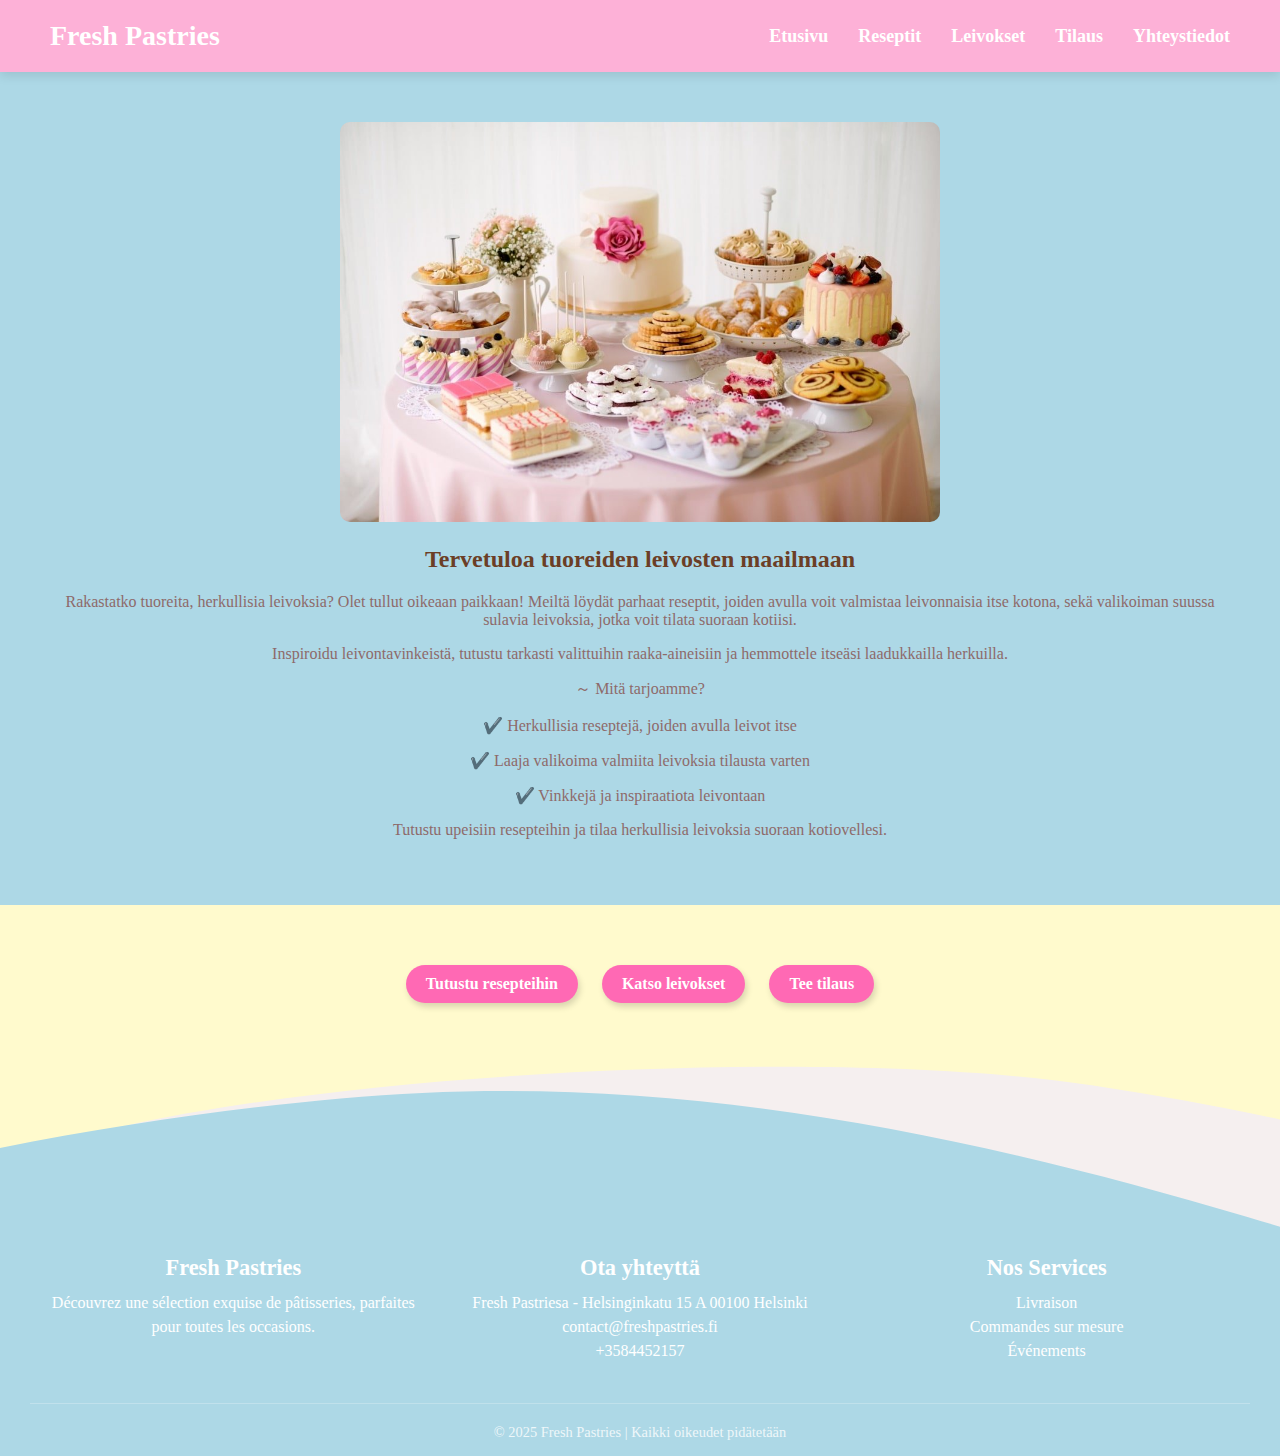
==== freshpastries/index.html @ eee18b19 "Add files via upload" ====
<!DOCTYPE html>
<html lang="fi">
<head>
    <meta charset="UTF-8">
    <meta name="viewport" content="width=device-width, initial-scale=1.0">
    <title>Fresh Pastries - Etusivu</title>
    <link rel="stylesheet" href="styles.css">
    <style>
        /* Importation d'une police élégante */
        @import url('https://fonts.googleapis.com/css2?family=Playfair+Display:wght@500;700&family=Raleway:wght@400;600&display=swap');
        

    </style>
</head>
<body>
    <header class= "index-header">
        <h1>Fresh Pastries</h1>
        <nav class ="index-nav">
            <ul>
                <li><a href="index.html">Etusivu</a></li>
                <li><a href="reseptit.html">Reseptit</a></li>
                <li><a href="leivokset.html">Leivokset</a></li>
                <li><a href="tilaus.html">Tilaus</a></li>
                <li><a href="yhteystiedot.html">Yhteystiedot</a></li>
            </ul>
        </nav>
        <div class="burger" onclick="toggleMenu()">
            <div></div>
            <div></div>
            <div></div>
        </div>
    </header>

    <main>
        <section class="hero">
            <img src="leivokset.jpg" alt="Kauniisti aseteltuja leivoksia">
            <h2>Tervetuloa tuoreiden leivosten maailmaan</h2>
            <p>Rakastatko tuoreita, herkullisia leivoksia? Olet tullut oikeaan paikkaan! Meiltä löydät parhaat reseptit, 
            joiden avulla voit valmistaa leivonnaisia itse kotona, sekä valikoiman suussa sulavia leivoksia, jotka voit tilata suoraan kotiisi.</p>
            <p>Inspiroidu leivontavinkeistä, tutustu tarkasti valittuihin raaka-aineisiin ja hemmottele itseäsi laadukkailla herkuilla.</p>
            <p>～ Mitä tarjoamme?</p>
            <p>✔️ Herkullisia reseptejä, joiden avulla leivot itse</p>
            <p>✔️ Laaja valikoima valmiita leivoksia tilausta varten</p>
            <p>✔️ Vinkkejä ja inspiraatiota leivontaan</p>
            <p>Tutustu upeisiin resepteihin ja tilaa herkullisia leivoksia suoraan kotiovellesi.</p>
        </section>

        <section class="links">
            <a href="reseptit.html" class="button">Tutustu resepteihin</a>
            <a href="leivokset.html" class="button">Katso leivokset</a>
            <a href="tilaus.html" class="button">Tee tilaus</a>
        </section>
    </main>

    <footer>
        <div class="footer-container">
            <div class="footer-column">
                <h3><a href="index.html">Fresh Pastries</a></h3>
                <p>Découvrez une sélection exquise de pâtisseries, parfaites pour toutes les occasions.</p>
            </div>
            <div class="footer-column">
                <h3><a href="yhteistiedot.html">Ota yhteyttä</a></h3>
                <p>Fresh Pastriesa - Helsinginkatu 15 A 00100 Helsinki<br>contact@freshpastries.fi<br>+3584452157</p>
            </div>
            <div class="footer-column">
                <h3><a href="palvelut.html">Nos Services</a></h3>
                <p class="services">Livraison<br>Commandes sur mesure<br>Événements</p>
            </div>
            <div style="width:100%">
                <p class="copyright">&copy; 2025 Fresh Pastries | Kaikki oikeudet pidätetään</p>
            </div>
        </div>
    </footer>

    <script>
 function toggleMenu() {
    const nav = document.querySelector('.index-nav');
    const burger = nav.querySelector('.burger');
    nav.classList.toggle('active');
    burger.classList.toggle('open');

}
    </script>
</body>
</html>
---- freshpastries/styles.css ----
/* Yleiset tyylit */
body {
    font-family: Century;
    color: #8d6a6a;
    background-color: #FFFACD;
    margin: 0;
    padding: 0;
    text-align: center;
}

/* Header */
header {
    background-color: #fdb1d7;
    color: white;
    display: flex;
    justify-content: space-between;
    align-items: center;
    padding: 20px 50px;
    box-shadow: 0px 4px 10px rgba(0, 0, 0, 0.1);
    position: relative;
    z-index: 100;
}

header h1 {
    font-size: 28px;
    font-family: 'Pacifico', cursive;
    color: #fff;
    margin: 0;
    transition: transform 0.3s ease-in-out;
}

header h1:hover {
    transform: scale(1.1);
    text-shadow: 2px 2px 10px rgba(0, 0, 0, 0.2);
}

.index-nav ul {
    list-style: none;
    display: flex;
    gap: 30px;
    margin: 0;
    padding: 0;
}

.index-nav ul li a {
    text-decoration: none;
    color: white;
    transition: color 0.3s;
    font-size: 18px;
    font-weight: bold;
    position: relative;
    transition: color 0.3s ease-in-out;
}

.index-nav  ul li a::after {
    content: "";
    position: absolute;
    width: 0;
    height: 3px;
    background-color: #fdb1d7;
    bottom: -5px;
    left: 50%;
    transition: all 0.4s ease-in-out;
    transform: translateX(-50%);
}

.index-nav  ul li a:hover {
    color: #ADD8E6; 
    transform: scale(1.1);
}

.index-nav  ul li a:hover::after {
    width: 100%;
}


/* Cible UNIQUEMENT le burger de .index-nav */
.index-header .burger {
    display: flex; 
    flex-direction: column;
    cursor: pointer;
    position: absolute;
    left: 20px;
    display: none;
   
}

.index-header .burger div {
    width: 30px;
    height: 3px;
    background-color: white;
    margin: 5px;
    transition: all 0.3s ease;
}

/* Animation du menu burger */
.index-header .burger.open div:first-child {
    transform: rotate(45deg) translate(5px, 5px);
}
.index-header .burger.open div:nth-child(2) {
    opacity: 0;
}
.index-header .burger.open div:last-child {
    transform: rotate(-45deg) translate(5px, -5px);
}

/* Affichage du menu */
.index-nav.active ul {
    display: block;
}

/* Pääkuva (hero) */
.hero {
    padding: 50px;
    background-color: #ADD8E6;
}

.hero img {
    width: 100%;
    max-width: 600px;
    border-radius: 10px;
}

.links .button {
    display: inline-block;
    background-color: #FF69B4;
    color: white;
    padding: 10px 20px;
    text-decoration: none;
    border-radius: 5px;
    margin: 10px;
    font-weight: bold;
    border-radius: 25px;
    transition: background-color 0.3s ease-in-out;
    box-shadow: 2px 4px 6px rgba(0, 0, 0, 0.15);
}

.links .button:hover {
    background-color: #e89bbf;
}

.links {
    padding-top: 50px;
}

/* Footer en colonnes */
footer {
    background-image: url('footer-bg.svg');
    background-repeat: no-repeat;
    background-size: cover;
    background-position: bottom;
    color: white;
    text-align: center;
    margin-top: 40px;
    position: relative;
}

.footer-container {
    display: flex;
    flex-wrap: wrap;
    justify-content: space-around; 
    margin: auto;
    text-align: center;
    padding: 60px 30px 0px 30px;
    color: #fff;
}

.footer-column {
    flex: 1;
    min-width: 250px;
    padding-top: 120px;
    
}

.footer-column h3 {
    font-size: 1.4em;
    margin-bottom: 10px;
}

.footer-column a {
    color: #fff;
    text-decoration: none;
    font-weight: bold;
}

.footer-column a:hover {
    text-decoration: underline;
}

.footer-column p {
    font-size: 1em;
    line-height: 1.5;
    margin: 10px;

}

.copyright {
    width: 100%;
    text-align: center;
    margin-top: 30px;
    padding-top: 20px;
    border-top: 1px solid rgba(255, 255, 255, 0.3);
    font-size: 0.9em;
    opacity: 0.8;
    color: #fff;
}

/* Responsiivisuus */
@media (max-width: 768px) {
    .footer-container {
        flex-direction: column;
        text-align: center;
    }

    .footer-column {
        padding-top:10px;
    }

    .index-header .burger {
        display: flex;
        left: 20px; /* Aligné à gauche */
        margin-top: 10px;
    }

    .index-nav ul {
        position: absolute;
      
        left: 0;  /* Aligné à gauche */
        background-color: #FF69B4;
        width: 200px;
        flex-direction: column;
        align-items: center;
        display: none;
        padding: 20px 0;
        border-radius: 5px;
    }

    .index-nav  ul li {
        width: 100%;
        text-align: center;
    }

    .index-nav ul li a {
        display: block;
        width: 100%;
    }

    .index-nav.active ul {
        display: flex;
    }

    .hero img {
        width: 90%;
    }

    header {
        flex-direction: column;
        text-align: center;
    }

    /* Centrer le titre dans la version mobile */
    header h1 {
        margin: 10px 0;
    }



    .tilaus-main {
        flex-direction: column;
        text-align: center;
    }

    .tilaukset-aliesittely {
        padding-right: 0;
        margin-bottom: 20px;
    }

    .tilaukset-aliesittely h2 {
        font-size: 2rem;
    }

    .tilaukset-aliesittely p {
        font-size: 1.1rem;
    }

    .tilaust-main img {
        max-width: 90%;
    }

}

/* tilaukset.html */
.tilaus-main {
    display: flex;
    justify-content: center;
    align-items: center;
  
    padding: 50px 0px;
}







.tilaukset-aliesittely {

    padding-right: 20px;
    justify-content: center;

    display: flex
;
}

.tilaukset-aliesittely h2 {
    font-family: 'Playfair Display', serif;
    font-size: 2.5rem;
    color: #333;
    margin-bottom: 10px;
}

.tilaukset-aliesittely p {
    font-size: 1.2rem;
    color: #555;
}

.tilaus-main img {
    max-width: 50%;
    height: auto;
    border-radius: 10px;
   
}

.tilauksen-container{
    width: 80%;
  
    background-color: white;
    padding: 20px;
    box-shadow: 0 0 10px rgba(0, 0, 0, 0.1);
}
.tilaus-main h1 {
    color: #333;
    font-family:Century;
}
.form-group {
    margin-bottom: 15px;
}
.tilaus-main label {
    font-weight: bold;
    color: #8b5e3b;
}
.tilaus-main input[type="text"], .tilaus-main input[type="email"], .tilaus-main input[type="tel"], .tilaus-main select {
    width: 100%;
    padding: 8px;
    margin-top: 5px;
    border: 1px solid #ccc;
    border-radius: 5px;
}
.tilaus-main input[type="number"], .tilaus-main input[type="date"], .tilaus-main input[type="time"] {
    width: 100%;
    padding: 8px;
    margin-top: 5px;
    border: 1px solid #ccc;
    border-radius: 5px;
}


.checkbox-group {
    margin-top: 10px;
}
.checkbox-group label {
    display: inline-block;
    margin-right: 10px;
}


.tilaus-footer {
    text-align: center;
    margin-top: 20px;
    font-size: 14px;
    color: #777;
}
.hinnasto-table {
    max-width: 600px;
    border-collapse: collapse;
    background: #fff;
    width: 100%;

}

.hinnasto-table th, .hinnasto-table td {
    padding: 15px;
    border: 1px solid #fdb1d7;
    text-align: left;
}

.hinnasto-table th {
    background: #FF69B4;
    color: #fff;
    font-size: 18px;
}

.hinnasto-table tr:nth-child(even) {
    background: #fff5fa;
}

.hinnasto-table tr:hover {
    background: #e0e0e0;
}
.order-button {
    display: block;
    width: 200px;
    margin: 20px auto;
    padding: 15px 20px;
    text-align: center;
    font-size: 18px;
    font-weight: bold;
    text-decoration: none;
    color: white;
    background: #FF69B4;
    border-radius: 30px;
    box-shadow: 0 4px 8px rgba(0, 0, 0, 0.2);
    transition: all 0.3s ease-in-out;
    border-color: #FF69B4;
}

.order-button:hover {
    background: linear-gradient(135deg, #fdb1d7, #FF69B4);
    box-shadow: 0 6px 12px rgba(0, 0, 0, 0.3);
    transform: scale(1.05);
}

.tilaus-main input, .tilaus-main textarea, .tilaus-main select {
    width: 100%;
    padding: 10px;
    margin-top: 5px;
    border: 1px solid #ccc;
    border-radius: 5px;
    font-size: 16px;
}

.tilaus-main input[type="checkbox"],
.tilaus-main input[type="radio"] {
    width: auto;
}


/* leivokset.html */

.valikoima {
    padding: 20px;
    max-width: 900px;
    margin: 20px auto;
 
}

.valikoima h2 {
    font-size: 2rem;
    margin-bottom: 20px;
   
}
.valikoima h3 {

}

.valikoima ul {
    list-style-type: none;
    border: 1px solid #fdb1d7;
    box-shadow: 0 4px 8px rgba(0, 0, 0, 0.2);
    transition: all 0.3sease-in-out;
    padding: 30px;

}

.valikoima li {
    font-size: 1.2rem;
    margin-bottom: 10px;
}

.leivokset-footer {
    margin: auto;
    background-color: #ADD8E6;
    padding: 15px;
    text-align: center;
    max-width: 90%;
}

.leivokset-footer a {
     color: #8d6a6a;
     text-decoration: none;
     font-weight:600;
}

.leivokset-footer a:hover {
    text-decoration: underline;
}
 

.tilauksen-container {
    background-color: #ffffff;
    border-radius: 8px;
    box-shadow: 0 2px 10px rgba(0, 0, 0, 0.1);
    padding: 20px;
    margin-bottom: 20px;
       max-width: 550px;
    border-collapse: collapse;
    background: #fff;
    width: auto;
        margin-right: 20px;
}



.form-group {
    margin-bottom: 15px;
    text-align: left;
}

.form-group  label {
    font-weight: 600;
   
}

.tilauksen-container input[type="text"],
.tilauksen-container input[type="email"],
.tilauksen-container input[type="tel"],
.tilauksen-container input[type="number"],
.tilauksen-container input[type="date"],
.tilauksen-container input[type="time"],
.tilauksen-container textarea {
    width: 100%;
    padding: 10px;
    border: 1px solid #ccc;
    border-radius: 4px;
    box-sizing: border-box;
    transition: border-color 0.3s;
}

.tilauksen-container input[type="text"]:focus,
.tilauksen-container input[type="email"]:focus,
.tilauksen-container input[type="tel"]:focus,
.tilauksen-container input[type="number"]:focus,
.tilauksen-container input[type="date"]:focus,
.tilauksen-container input[type="time"]:focus,
.tilauksen-container textarea:focus {
    border-color: #007BFF;
    outline: none;
}

.tilauksen-container .checkbox-group {
    margin-left: 20px;
}

.tilauksen-container .checkbox-group input {
    margin-right: 5px;
}

.tilauksen-container h1{
    color: #8d6a6a;
}

.tilaus-footer {
    margin-top: 20px;
    font-size: 14px;
    color: #555;
}

.tilaus-footer p {
    margin: 5px 0;
}
/* Responsiivisuus */
@media (max-width: 1000px) {
.tilaus-main {
    display: grid;
    margin-left: 20px;
    margin-right: 20px;
}
.tilaukset-aliesittely {
    padding-right: 0;
    padding-bottom: 20px;
    order: 1;
}
.tilauksen-container {
    padding: 20px;
     order: 2;
     margin-right:0;
  
}
}


/* yhteystiedot.html */
.yhteystiedot {
    background-color: #ffffff;
    border-radius: 8px;
    box-shadow: 0 2px 10px rgba(0, 0, 0, 0.1);
    padding: 20px;
    max-width: 600px;
    margin: auto;
    margin: 50px auto;
}

 .yhteystiedot  h2 {
   
    font-size: 28px;
    margin-bottom: 15px;
}

 .yhteystiedot  p {
  
    line-height: 1.6;
    margin-bottom: 15px;
}

 .yhteystiedot  ul {
    list-style-type: none;
    padding: 0;
    margin-bottom: 20px;
}

 .yhteystiedot  ul li {
    margin-bottom: 10px;
    
}



 .yhteystiedot  form {
    display: flex;
    flex-direction: column;
}

 .yhteystiedot  label {
    margin-bottom: 5px;
    font-weight: bold;
    
}

 .yhteystiedot  input[type="text"],
 .yhteystiedot  input[type="email"],
 .yhteystiedot  textarea {
    padding: 10px;
    border: 1px solid #ccc;
    border-radius: 4px;
    margin-bottom: 15px;
    font-size: 16px;
    transition: border-color 0.3s;
}

 .yhteystiedot  input[type="text"]:focus,
 .yhteystiedot  input[type="email"]:focus,
 .yhteystiedot  textarea:focus {
    border-color: #FF69B4;/* Change border color on focus */
    outline: none;
}


 .yhteystiedot  button {
    display: block;
    width: 200px;
    margin: 20px auto;
    padding: 15px 20px;
    text-align: center;
    font-size: 18px;
    font-weight: bold;
    text-decoration: none;
    color: white;
    background: #FF69B4;
    border-radius: 30px;
    box-shadow: 0 4px 8px rgba(0, 0, 0, 0.2);
    transition: all 0.3s ease-in-out;
    border-color:#FF69B4;
}

 .yhteystiedot  button :hover {
    background: linear-gradient(135deg, #fdb1d7, #FF69B4);
    box-shadow: 0 6px 12px rgba(0, 0, 0, 0.3);
    transform: scale(1.05);
}



@media (max-width:767px) {
    .yhteystiedot {
        padding: 15px;
        margin: 50px 20px;
        }
        
   

     .yhteystiedot  h2 {
        font-size: 24px;
    }


}



/* reseptit.html */
/* Grid Layout */
.grid-container {
    display: grid;
    grid-template-areas:
       
        'nav main main main main aside'
        'nav main main main main aside'
      
        ;
    grid-gap: 1em;
    max-width: 1200px;
    margin: auto;
    padding: 20px;
}

.grid-container nav {
    grid-area: nav;
    background: #FF69B4;
    padding: 15px;
    border-radius: 8px;
    display: flex;
    flex-direction: column;
    align-items: center;
    position: relative;
}

.grid-container nav ul {
    padding: 0;
    margin: 0;
    list-style: none;
    width: 100%;

}

.grid-container nav ul li {

padding-bottom: 20px;
}
.grid-container nav ul a  {
    text-decoration: none;
    color: white;
    transition: color 0.3s;
    font-size: 18px;
    font-weight: bold;
    position: relative;
  

}

.grid-container .content .hidden {
    display: none;
}

.grid-container  .hero{
    background-color: transparent;
    display: flex
;
    flex-wrap: wrap;
    padding: 20px;
    

}

.grid-container  .hero img {
    width: 60%;
}

.grid-container .hero div img {
    height: auto;
    border-bottom: 2px solid #ddd;
}

.hero {

}




.grid-container .hero div a {
    text-decoration: none;
    color: black;
    display: block;
    padding: 15px;
}


.grid-container .hero div img {
 
    height: auto;
    border-bottom: 2px solid #ddd;
}


.grid-container .hero div h2 {
    font-size: 20px;
    margin: 10px 0;
}


.hero div p {
    font-size: 16px;
    color: #555;
    padding: 0 10px 10px;
}


@media (max-width: 768px) {
    .grid-container .hero {
        flex-direction: column;
        align-items: center;
    }
}
@media (max-width: 767px) {
    .grid-container nav {
        flex-direction: row;
        justify-content: center;
    }
    .grid-container {
        grid-template-areas:
       
        'nav nav nav nav nav nav'
        'main main main main main main'
       
    }
    .grid-container nav ul{
        list-style: none;
        display: flex;
        gap: 30px;
        margin: 0;
        padding: 0;
    }
}







       

.recipe-intro img {
    width: 40%;
    max-width: 500px;
    border-radius: 10px;
    margin: 20px 0;
}


.recipe-details, .recipe-steps {
    background: white;
    padding: 20px;
    margin: 20px auto;
    width: 80%;
    max-width: 600px;
    border-radius: 10px;
    box-shadow: 0 0 10px rgba(0, 0, 0, 0.1);
}

h2 {
    color: #6b3e26;
}


.recipe-details ul {
    list-style-type: none;
    padding: 0;
}

.recipe-details li {
    background: #ffeecc;
    margin: 5px 0;
    padding: 10px;
    border-radius: 5px;
}

/* Étapes */
.recipe-steps ol {
    text-align: left;
    padding: 0;
    margin: 0;
}

.recipe-steps li {
    background: #d6c1b1;
    color: white;
    margin: 10px 0;
    padding: 10px;
    border-radius: 5px;
}

/* Galerie */
.recipe-gallery {
    width: 80%;
    margin: 20px auto;
}

.gallery {
    display: flex;
    flex-wrap: wrap;
    gap: 10px;
    justify-content: center;
}

.gallery img {
    width: 30%;
    max-width: 400px;
    border-radius: 10px;
    height: 30%;
   
}

/* Responsive */
@media (max-width: 600px) {
    .recipe-details, .recipe-steps {
        width: 90%;
    }
}
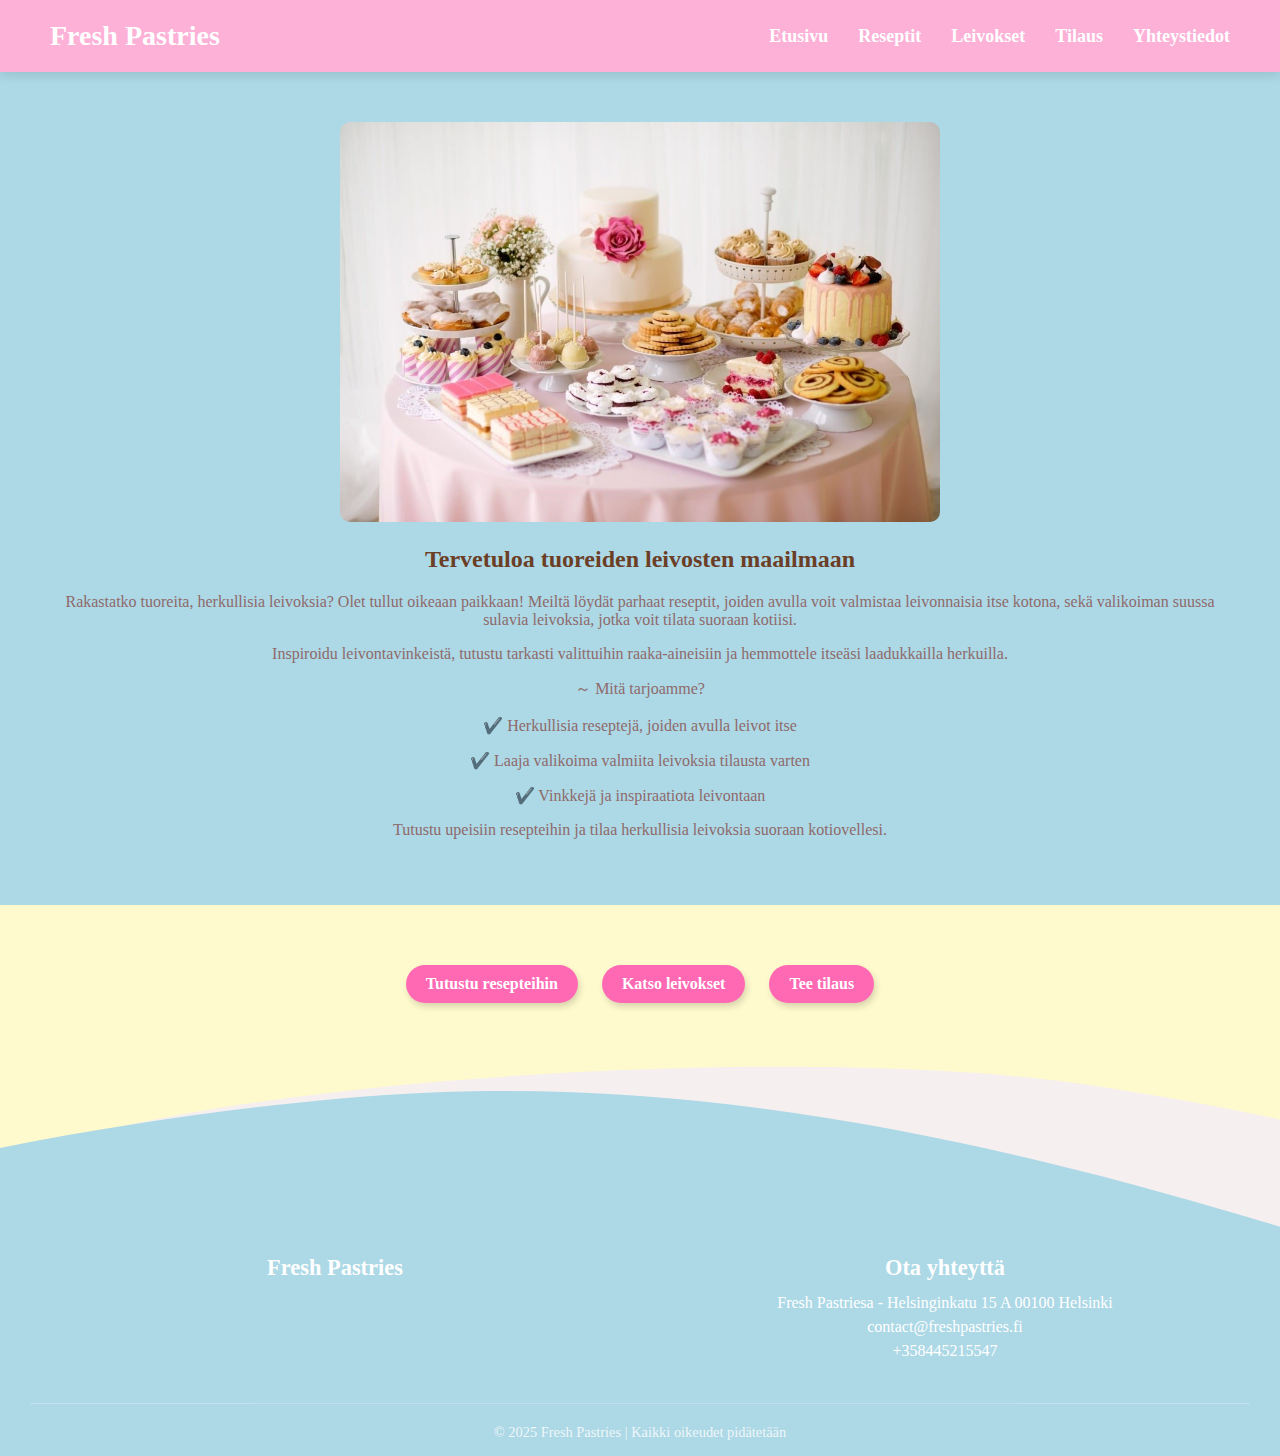
==== commit c8bccbaa: "Update index.html" ====
--- a/freshpastries/index.html
+++ b/freshpastries/index.html
@@ -52,19 +52,14 @@
         </section>
     </main>
 
-    <footer>
+       <footer>
         <div class="footer-container">
             <div class="footer-column">
                 <h3><a href="index.html">Fresh Pastries</a></h3>
-                <p>Découvrez une sélection exquise de pâtisseries, parfaites pour toutes les occasions.</p>
             </div>
             <div class="footer-column">
-                <h3><a href="yhteistiedot.html">Ota yhteyttä</a></h3>
-                <p>Fresh Pastriesa - Helsinginkatu 15 A 00100 Helsinki<br>contact@freshpastries.fi<br>+3584452157</p>
-            </div>
-            <div class="footer-column">
-                <h3><a href="palvelut.html">Nos Services</a></h3>
-                <p class="services">Livraison<br>Commandes sur mesure<br>Événements</p>
+                <h3><a href="yhteystiedot.html">Ota yhteyttä</a></h3>
+                <p>Fresh Pastriesa - Helsinginkatu 15 A 00100 Helsinki<br>contact@freshpastries.fi<br>+358445215547</p>
             </div>
             <div style="width:100%">
                 <p class="copyright">&copy; 2025 Fresh Pastries | Kaikki oikeudet pidätetään</p>
